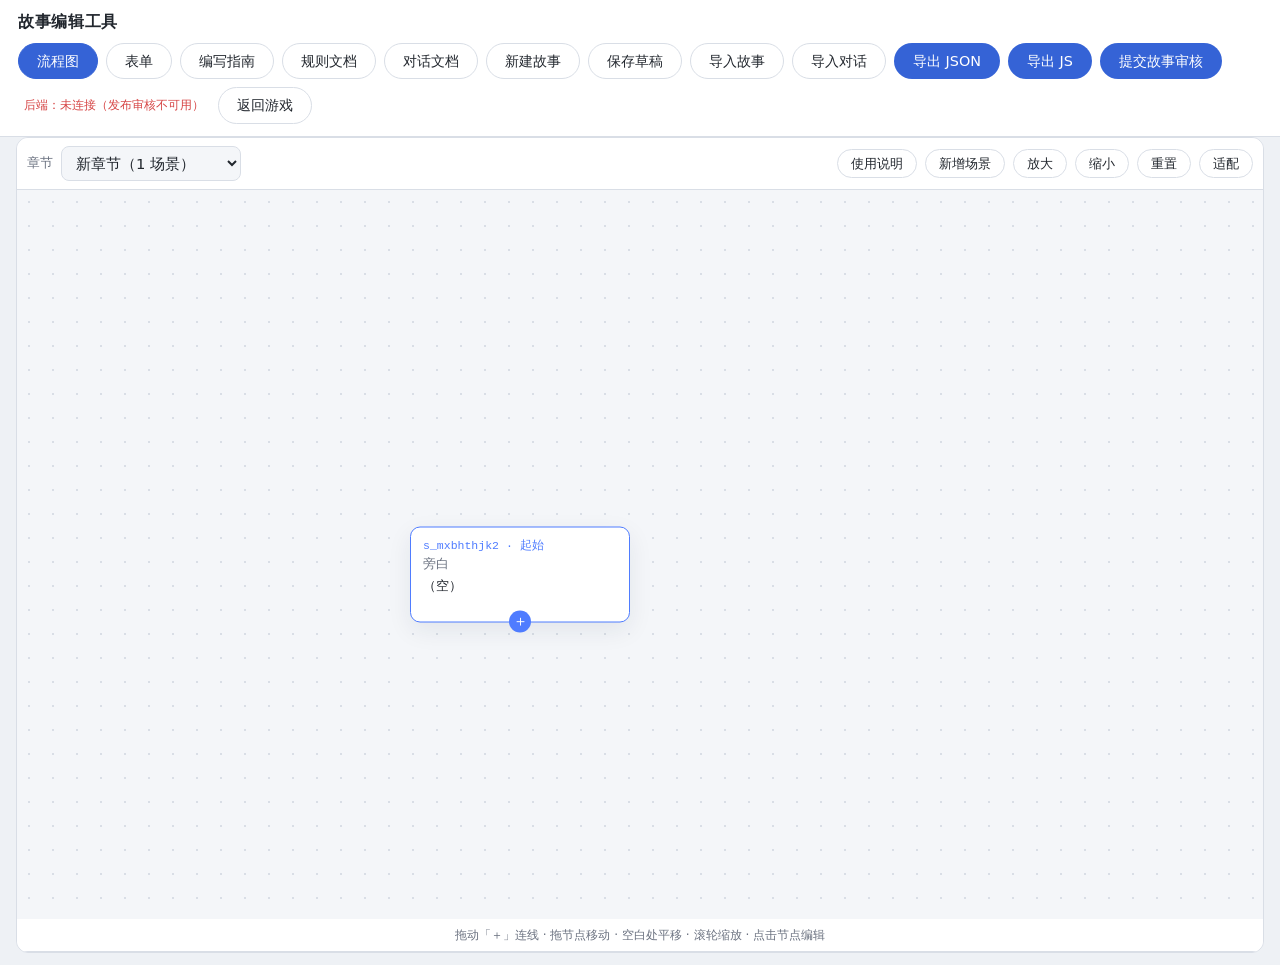
==== edit.html @ 50315e11 "new file:   .gitignore 	new file:   LISENCE 	new file:   README.md 	new file:   admin.html 	new file" ====
<!DOCTYPE html>
<html lang="zh-CN">
<head>
  <meta charset="UTF-8">
  <meta name="viewport" content="width=device-width, initial-scale=1.0, viewport-fit=cover">
  <title>故事编辑工具</title>
  <link rel="stylesheet" href="src/css/editor.css?v=7">
</head>
<body>
  <header class="ed-header">
    <div class="ed-brand">故事编辑工具</div>
    <div class="ed-actions">
      <button class="btn btn-ghost btn-view is-active" id="btnFlowView" type="button">流程图</button>
      <button class="btn btn-ghost btn-view" id="btnFormView" type="button">表单</button>
      <button class="btn btn-ghost" id="btnGuide" type="button">编写指南</button>
      <a class="btn btn-ghost" href="rules.json?v=3" download="rules.json">规则文档</a>
      <a class="btn btn-ghost" href="dialog.json?v=3" download="dialog.json">对话文档</a>
      <button class="btn btn-ghost" id="btnNewStory" type="button">新建故事</button>
      <button class="btn btn-ghost" id="btnSaveDraft" type="button">保存草稿</button>
      <button class="btn btn-ghost" id="btnImport" type="button">导入故事</button>
      <button class="btn btn-ghost" id="btnImportDialog" type="button">导入对话</button>
      <button class="btn btn-primary" id="btnExportJson" type="button">导出 JSON</button>
      <button class="btn btn-primary" id="btnExportJs" type="button">导出 JS</button>
      <button class="btn btn-primary" id="btnSubmitStory" type="button">提交故事审核</button>
      <span class="ed-api-status" id="apiStatus">检测后端…</span>
      <a class="btn btn-ghost" href="index.html">返回游戏</a>
      <input id="fileInput" type="file" accept=".json,application/json" class="is-hidden">
      <input id="dialogFileInput" type="file" accept=".json,application/json" class="is-hidden">
      <input id="charImageFile" type="file" accept="image/*" class="is-hidden">
      <input id="storyBgFile" type="file" accept="image/*" class="is-hidden">
      <input id="sceneBgFile" type="file" accept="image/*" class="is-hidden">
      <input id="flowBgFile" type="file" accept="image/*" class="is-hidden">
    </div>
  </header>

  <!-- 表单编辑器（原始编辑器，默认隐藏；流程图视图为默认） -->
  <div id="formView" class="is-hidden">
  <main class="ed-layout">
    <!-- 左侧：故事库 / 草稿 / 故事信息 / 章节 -->
    <aside class="ed-side">
      <section class="ed-block">
        <h3 class="ed-block-title">故事库（载入 / 预览）</h3>
        <p class="ed-hint">自动汇总内置与自定义故事，可一键载入编辑或在游戏内预览。</p>
        <ul class="ed-list" id="libraryList"></ul>
      </section>

      <section class="ed-block">
        <h3 class="ed-block-title">草稿</h3>
        <ul class="ed-list" id="draftList"></ul>
      </section>

      <section class="ed-block">
        <h3 class="ed-block-title">故事信息</h3>
        <label class="ed-field">
          <span>标题</span>
          <input class="text-input" id="fTitle" type="text" placeholder="故事标题">
        </label>
        <label class="ed-field">
          <span>副标题</span>
          <input class="text-input" id="fSubtitle" type="text" placeholder="副标题（可选）">
        </label>
        <label class="ed-field">
          <span>简介</span>
          <textarea class="text-input" id="fDescription" rows="3" placeholder="故事简介"></textarea>
        </label>
        <label class="ed-field">
          <span>主题</span>
          <select class="text-input" id="fTheme"></select>
        </label>
        <div class="ed-field">
          <span>剧情背景图（可选）</span>
          <div class="ed-image-row">
            <img class="ed-image-preview is-hidden" id="storyBgPreview" alt="剧情背景预览">
            <div class="ed-image-actions">
              <button class="btn btn-ghost btn-small" id="btnStoryBgUpload" type="button">上传背景</button>
              <button class="btn btn-ghost btn-small" id="btnStoryBgClear" type="button">清除</button>
            </div>
          </div>
        </div>
      </section>

      <section class="ed-block">
        <h3 class="ed-block-title">章节（拖拽排序）</h3>
        <ul class="ed-list" id="chapterList"></ul>
        <button class="btn btn-ghost btn-block" id="btnAddChapter" type="button">新增章节</button>
      </section>
    </aside>

    <!-- 右侧：章节设置 / 场景列表 / 场景编辑 -->
    <section class="ed-main">
      <div class="ed-block">
        <h3 class="ed-block-title">人物（人设 / 好感度 / 攻略）</h3>
        <ul class="ed-list" id="characterList"></ul>
        <button class="btn btn-ghost btn-block" id="btnAddCharacter" type="button">新增人物</button>
      </div>

      <section class="ed-block ed-scene-form is-hidden" id="characterForm">
        <h3 class="ed-block-title">人物编辑 <span class="ed-id" id="characterFormId"></span></h3>
        <div class="ed-row">
          <label class="ed-field"><span>姓名</span><input class="text-input" id="fCharName" type="text" placeholder="姓名"></label>
          <label class="ed-field"><span>身份</span><input class="text-input" id="fCharRole" type="text" placeholder="身份"></label>
        </div>
        <label class="ed-field"><span>性格</span><input class="text-input" id="fCharPersonality" type="text" placeholder="性格标签"></label>
        <label class="ed-field"><span>人设简介</span><textarea class="text-input" id="fCharDesc" rows="2" placeholder="人设简介"></textarea></label>
        <div class="ed-field">
          <span>人物图片（可选）</span>
          <div class="ed-image-row">
            <img class="ed-image-preview is-hidden" id="charImagePreview" alt="人物图片预览">
            <div class="ed-image-actions">
              <button class="btn btn-ghost btn-small" id="btnCharImageUpload" type="button">上传图片</button>
              <button class="btn btn-ghost btn-small" id="btnCharImageClear" type="button">清除</button>
            </div>
          </div>
        </div>
        <div class="ed-row">
          <label class="ed-field"><span>初始好感度</span><input class="text-input" id="fCharAffinity" type="number" step="1" value="0"></label>
          <label class="ed-field"><span>攻略目标</span><input class="text-input" id="fCharTarget" type="number" step="1" value="1"></label>
        </div>
        <div class="ed-scene-actions">
          <button class="btn btn-ghost btn-small" id="btnDeleteCharacter" type="button">删除人物</button>
        </div>
      </section>

      <div class="ed-block">
        <h3 class="ed-block-title">对话（dialog.json）</h3>
        <p class="ed-hint">按「故事 id → 对话 id」组织；行内 speaker 用角色 id 区分角色，旁白填「旁白」。</p>
        <ul class="ed-list" id="dialogueList"></ul>
        <button class="btn btn-ghost btn-block" id="btnAddDialogue" type="button">新建对话</button>
        <div class="ed-scene-actions">
          <button class="btn btn-ghost btn-small" id="btnImportDialogLocal" type="button">导入对话文件</button>
          <button class="btn btn-ghost btn-small" id="btnExportDialog" type="button">导出对话 JSON</button>
          <button class="btn btn-ghost btn-small" id="btnSubmitDialog" type="button">提交对话审核</button>
        </div>
      </div>

      <section class="ed-block ed-scene-form is-hidden" id="dialogueForm">
        <h3 class="ed-block-title">对话编辑 <span class="ed-id" id="dialogueFormId"></span></h3>
        <div class="ed-row">
          <label class="ed-field"><span>对话 id</span><input class="text-input" id="fDlgId" type="text" placeholder="例如 lin_intro"></label>
          <label class="ed-field"><span>主角色 id</span><input class="text-input" id="fDlgChar" type="text" placeholder="例如 lin"></label>
        </div>
        <div class="ed-row">
          <label class="ed-field"><span>标题</span><input class="text-input" id="fDlgTitle" type="text" placeholder="对话标题"></label>
          <label class="ed-field"><span>好感度（如 lin:1）</span><input class="text-input" id="fDlgAffinity" type="text" placeholder="lin:1"></label>
        </div>
        <div class="ed-choices-head">
          <h4 class="ed-subtitle">对话行</h4>
          <div class="ed-choices-actions">
            <button class="btn btn-ghost btn-small" id="btnAddLine" type="button">添加一行</button>
          </div>
        </div>
        <ul class="ed-list" id="lineList"></ul>
        <div class="ed-scene-actions">
          <button class="btn btn-ghost btn-small" id="btnDeleteDialogue" type="button">删除对话</button>
        </div>
      </section>

      <div class="ed-block">
        <h3 class="ed-block-title">章节设置</h3>
        <div class="ed-row">
          <label class="ed-field">
            <span>章节标题</span>
            <input class="text-input" id="fChapterTitle" type="text" placeholder="章节标题">
          </label>
          <label class="ed-field">
            <span>章节副标题</span>
            <input class="text-input" id="fChapterSubtitle" type="text" placeholder="章节副标题（可选）">
          </label>
        </div>
      </div>

      <div class="ed-block">
        <h3 class="ed-block-title">场景（拖拽排序）</h3>
        <p class="ed-hint">点击场景可编辑；拖拽手柄或使用上移 / 下移调整顺序。</p>
        <ul class="ed-list" id="sceneList"></ul>
        <button class="btn btn-ghost btn-block" id="btnAddScene" type="button">新增场景</button>
      </div>

      <section class="ed-block ed-scene-form is-hidden" id="sceneForm">
        <h3 class="ed-block-title">场景编辑 <span class="ed-id" id="sceneFormId"></span></h3>
        <label class="ed-field">
          <span>说话人</span>
          <input class="text-input" id="fSpeaker" type="text" placeholder="例如：旁白">
        </label>
        <label class="ed-field">
          <span>正文</span>
          <textarea class="text-input" id="fText" rows="4" placeholder="正文内容，可用换行分段"></textarea>
        </label>
        <div class="ed-row">
          <label class="ed-field">
            <span>贴图</span>
            <select class="text-input" id="fTexture"></select>
          </label>
          <label class="ed-field">
            <span>无选项时跳转</span>
            <select class="text-input" id="fNext"></select>
          </label>
        </div>

        <label class="ed-field">
          <span>对话 id（可选，对应 dialog.json）</span>
          <input class="text-input" id="fDialogue" type="text" placeholder="例如 lin_intro">
        </label>

        <div class="ed-field">
          <span>场景背景图（可选，覆盖剧情背景）</span>
          <div class="ed-image-row">
            <img class="ed-image-preview is-hidden" id="sceneBgPreview" alt="场景背景预览">
            <div class="ed-image-actions">
              <button class="btn btn-ghost btn-small" id="btnSceneBgUpload" type="button">上传背景</button>
              <button class="btn btn-ghost btn-small" id="btnSceneBgClear" type="button">清除</button>
            </div>
          </div>
        </div>

        <div class="ed-choices-head">
          <h4 class="ed-subtitle">选项（分支）</h4>
          <div class="ed-choices-actions">
            <button class="btn btn-ghost btn-small" id="btnAddChoice" type="button">添加选项</button>
            <button class="btn btn-ghost btn-small" id="btnBranch" type="button">新建分支</button>
          </div>
        </div>
        <ul class="ed-list" id="choiceList"></ul>

        <div class="ed-scene-actions">
          <button class="btn btn-ghost btn-small" id="btnSetStart" type="button">设为起始场景</button>
          <button class="btn btn-ghost btn-small" id="btnDeleteScene" type="button">删除场景</button>
        </div>
      </section>
    </section>
  </main>
  </div>

  <!-- 流程图视图（默认） -->
  <div id="flowView" class="flow-view">
    <div class="flow-toolbar">
      <div class="flow-toolbar-left">
        <label class="flow-toolbar-label" for="flowChapterSelect">章节</label>
        <select class="text-input flow-chapter-select" id="flowChapterSelect" title="切换查看不同章节的流程图"></select>
      </div>
      <div class="flow-toolbar-right">
        <button class="btn btn-ghost btn-small" id="btnFlowHelp" type="button" title="查看流程图每个功能是做什么的">使用说明</button>
        <button class="btn btn-ghost btn-small" id="btnFlowAddScene" type="button" title="在当前章节新增一个场景">新增场景</button>
        <button class="btn btn-ghost btn-small" id="btnFlowZoomIn" type="button" title="放大画布">放大</button>
        <button class="btn btn-ghost btn-small" id="btnFlowZoomOut" type="button" title="缩小画布">缩小</button>
        <button class="btn btn-ghost btn-small" id="btnFlowReset" type="button" title="回到初始视角（手机上会居中显示）">重置</button>
        <button class="btn btn-ghost btn-small" id="btnFlowFit" type="button" title="把整张流程图缩放到正好看得全">适配</button>
      </div>
    </div>

    <div class="flow-canvas" id="flowCanvas">
      <div class="flow-viewport" id="flowViewport">
        <svg class="flow-edges" id="flowEdges"></svg>
      </div>
    </div>

    <p class="flow-hint">拖动「＋」连线 · 拖节点移动 · 空白处平移 · 滚轮缩放 · 点击节点编辑</p>

    <aside class="flow-detail is-hidden" id="flowDetail">
      <div class="flow-detail-head">
        <span class="flow-detail-title" id="flowDetailTitle"></span>
        <button class="btn btn-ghost btn-small" id="btnFlowDetailClose" type="button">关闭</button>
      </div>
      <div class="flow-detail-body" id="flowDetailBody">
        <label class="ed-field"><span>说话人</span><input class="text-input" id="fFlowSpeaker" type="text" placeholder="例如：旁白"></label>
        <label class="ed-field"><span>正文</span><textarea class="text-input" id="fFlowText" rows="4" placeholder="正文内容，可用换行分段"></textarea></label>
        <label class="ed-field"><span>直接跳转（无选项时）</span><select class="text-input" id="fFlowNext"></select></label>
        <label class="ed-field"><span>对话（dialog.json）</span><select class="text-input" id="fFlowDialogue"></select></label>
        <div class="flow-dialogue-preview is-hidden" id="flowDialoguePreview"></div>
        <div class="ed-field">
          <span>场景背景图（可选）</span>
          <div class="ed-image-row">
            <img class="ed-image-preview is-hidden" id="flowBgPreview" alt="背景预览">
            <div class="ed-image-actions">
              <button class="btn btn-ghost btn-small" id="btnFlowBgUpload" type="button">上传背景</button>
              <button class="btn btn-ghost btn-small" id="btnFlowBgClear" type="button">清除</button>
            </div>
          </div>
        </div>
        <div class="flow-detail-section">
          <h5>选项（分支）</h5>
          <div id="flowDetailChoices"></div>
        </div>
        <div class="ed-scene-actions">
          <button class="btn btn-ghost btn-small" id="btnFlowEditDialogue" type="button">编辑对话内容</button>
          <button class="btn btn-ghost btn-small" id="btnFlowDeleteScene" type="button">删除该场景</button>
        </div>
      </div>
    </aside>
  </div>

  <!-- 编写指南弹窗 -->
  <div class="modal is-hidden" id="guideModal" role="dialog" aria-modal="true" aria-labelledby="guideTitle">
    <div class="modal-backdrop" id="guideBackdrop"></div>
    <div class="modal-card guide-card">
      <h3 class="modal-title" id="guideTitle">故事文件编写指南</h3>
      <div class="guide-body">
<pre class="guide-pre">故事对象结构（JSON / JS）：
{
  id: "story-id",              // 唯一标识，用于存档隔离
  title: "故事标题",
  subtitle: "副标题",
  description: "简介",
  theme: "test-theme",         // 主题 id：test-theme/ocean-theme/night-theme/dusk-theme/forest-theme
  chapters: [ ... ]            // 章节数组
}

章节对象：
{
  id: "ch1",
  title: "第一章标题",
  subtitle: "副标题",
  startScene: "s1",            // 起始场景 id
  scenes: { "s1": {...}, ... } // 场景表（以 id 为键）
}

场景对象：
{
  speaker: "旁白",
  text: "正文，可用 \n 换行",
  texture: "dawn",             // 贴图：dawn/forest/night/cave/lake/ocean/abyss
  next: "s2",                  // 无选项时的跳转，可用 "__chapterEnd__" 表示章节结束
  choices: [ ... ]             // 选项数组（有选项时优先显示选项）
}

选项对象：
{
  text: "选项文案",
  next: "s3",                  // 跳转场景 id 或 "__chapterEnd__"
  set: "hasItem",              // 可选：点击后写入的标记
  require: "hasItem"           // 可选：需要已持有该标记才显示
}

完整示例：
window.StoryRegistry.register({
  id: "my-story",
  title: "我的故事",
  subtitle: "示例",
  description: "一段示例",
  theme: "test-theme",
  chapters: [{
    id: "ch1",
    title: "第一章",
    subtitle: "",
    startScene: "s1",
    scenes: {
      "s1": {
        speaker: "旁白",
        text: "你醒来了。",
        texture: "dawn",
        choices: [
          { text: "继续前进", next: "s2" },
          { text: "结束", next: "__chapterEnd__" }
        ]
      },
      "s2": {
        speaker: "旁白",
        text: "故事仍在继续。",
        texture: "forest",
        next: "__chapterEnd__"
      }
    }
  }]
});

说明：
1. "__chapterEnd__" 表示本章结束并进入下一章；最后一章结束即通关。
2. 方式 A：在编辑工具中编辑后「导出 JS」，把文件放到 src/js/data/stories/ 下，
   并在 index.html 底部追加一行：
   &lt;script src="src/js/data/stories/你的文件.js"&gt;&lt;/script&gt;
3. 方式 B：在编辑工具中「导出 JSON」，再到 index.html 故事页「导入故事」直接游玩。
4. 编辑器额外维护可选的 chapter.sceneOrder 数组用于场景排序，游戏引擎会忽略它。
5. 人物：故事可携带 characters 数组，字段含 id/name/role/personality/description/affinity/target。
6. 好感度：选项可用 affinity（如 { lin: 1 }）增减好感，用 requireAffinity（如 { lin: 2 }）做显示门槛。
7. 对话：统一写入 dialog.json，按「故事 id -> 对话 id」组织，行内 speaker 用角色 id 区分角色；
   场景或选项可用 dialogue 字段引用对话 id。编辑器中可用「导入对话」把现成的 dialog.json
   载入继续编辑（也支持只含当前故事对话表的简化文件）。
8. 部署提示：index.html / edit.html / admin.html 中的 CSS、JS 链接均带 ?v= 版本号，
   修改已有静态资源后请递增该版本号，否则浏览器或 CDN 可能继续使用旧缓存，
   出现「页面结构已更新、样式仍是旧的」问题。</pre>
      </div>
      <div class="modal-actions">
        <button class="btn btn-ghost" id="btnCloseGuide" type="button">关闭</button>
      </div>
    </div>
  </div>

  <!-- 流程图使用说明 -->
  <div class="modal is-hidden" id="flowHelpModal" role="dialog" aria-modal="true" aria-labelledby="flowHelpTitle">
    <div class="modal-backdrop" id="flowHelpBackdrop"></div>
    <div class="modal-card guide-card">
      <h3 class="modal-title" id="flowHelpTitle">流程图使用说明</h3>
      <div class="guide-body">
        <ul class="flow-help-list">
          <li><b>方块 ＝ 一个场景</b>：方块里显示场景编号、说话人、正文前几行，以及它通向哪些场景。带「对话 xxx」标签，表示这个场景会播放一段对话。</li>
          <li><b>箭头 ＝ 剧情走向</b>：从一个场景指向下一个场景。一个场景有多条箭头时，就是分支（选项）。</li>
          <li><b>点一下方块 ＝ 开始编辑</b>：右侧面板可以直接改说话人、正文；选「直接跳转」（没有选项时走这里）；关联或查看对话；增删改每个选项；也可以上传 / 清除这张场景的背景图。</li>
          <li><b>拖方块底部的「＋」＝ 连线</b>：拖到另一个方块上松手，会自动给这个场景加一个选项并指向对方；松手后在右侧填好选项文案即可。</li>
          <li><b>拖动方块本身 ＝ 改位置</b>：只影响这张图的排版，不影响剧情。</li>
          <li><b>拖动空白处 ＝ 平移画布</b>；<b>滚轮 / 放大 / 缩小 ＝ 缩放</b>；<b>重置</b> 回到初始视角；<b>适配</b> 把整张图缩放到正好看得全。</li>
          <li><b>新增场景</b>＝在当前章节加一个新场景；<b>删除该场景</b>＝删除选中的场景（其它指向它的跳转会被清空）。</li>
          <li><b>使用说明</b>＝就是本页；<b>表单</b>＝切回原来的表单编辑器，内容和流程图完全一致，只是换一种编辑方式。</li>
          <li><b>顶部「章节」下拉</b>＝在章节之间切换；手机上画布会自动改成「从上到下」的单列排版，更方便手指操作。</li>
          <li><b>小提示</b>：节点位置只保存在本机浏览器，不会写进故事文件，也不会影响游戏里的剧情。</li>
        </ul>
      </div>
      <div class="modal-actions">
        <button class="btn btn-ghost" id="btnCloseFlowHelp" type="button">关闭</button>
      </div>
    </div>
  </div>

  <!-- 预览弹窗 -->
  <div class="modal is-hidden" id="previewModal" role="dialog" aria-modal="true" aria-labelledby="previewTitle">
    <div class="modal-backdrop" id="previewBackdrop"></div>
    <div class="modal-card preview-card">
      <div class="preview-head">
        <span class="preview-title" id="previewTitle">预览</span>
        <button class="btn btn-ghost btn-small" id="btnClosePreview" type="button">关闭</button>
      </div>
      <iframe class="preview-frame" id="previewFrame" src="about:blank" title="故事预览"></iframe>
    </div>
  </div>

  <div class="toast is-hidden" id="toast" role="status" aria-live="polite"></div>

  <!-- 先加载故事注册表与内置故事，使编辑器可自动导入并预览 -->
  <script src="src/js/asset-check.js?v=1"></script>
  <script src="src/js/api.js?v=5"></script>
  <script src="src/js/data/chapters.js?v=3"></script>
  <script src="src/js/data/stories/dawn-realm.js?v=3"></script>
  <script src="src/js/data/stories/deep-echo.js?v=3"></script>
  <script src="src/js/editor.js?v=8"></script>
</body>
</html>
---- src/css/editor.css ----
/* ==========================================================================
   editor.css
   故事编辑工具样式（独立页面 edit.html 使用）
   配色为中性浅色，便于专注编辑；包含拖拽排序与移动端适配。
   ========================================================================== */

/* 资源版本标记：供 asset-check.js 检测样式是否命中旧缓存（改样式后请同步 +1） */
:root {
  --wtg-editor-css-version: 7;
}

:root {
  --bg: #eef1f5;
  --panel: #ffffff;
  --panel-2: #f4f6f9;
  --text: #22272e;
  --muted: #6b7280;
  --accent: #4f7cff;
  --accent-strong: #3563d6;
  --accent-contrast: #ffffff;
  --border: #d9dee6;
  --danger: #d64545;
  --shadow: 0 8px 24px rgba(30, 40, 60, 0.08);
  --radius: 12px;
}

*,
*::before,
*::after {
  box-sizing: border-box;
}

html,
body {
  margin: 0;
  padding: 0;
}

body {
  min-height: 100vh;
  min-height: 100dvh;
  font-family: "PingFang SC", "Microsoft YaHei", "Noto Sans SC", "Segoe UI", system-ui, sans-serif;
  color: var(--text);
  background: var(--bg);
  -webkit-font-smoothing: antialiased;
}

.is-hidden {
  display: none !important;
}

/* --------------------------------------------------------------------------
   顶部工具栏
   -------------------------------------------------------------------------- */
.ed-header {
  position: sticky;
  top: 0;
  z-index: 20;
  display: flex;
  align-items: center;
  justify-content: space-between;
  flex-wrap: wrap;
  gap: 10px;
  padding: 12px 18px;
  padding-top: calc(12px + env(safe-area-inset-top));
  background: var(--panel);
  border-bottom: 1px solid var(--border);
}

.ed-brand {
  font-weight: 600;
  letter-spacing: 0.04em;
}

.ed-actions {
  display: flex;
  flex-wrap: wrap;
  gap: 8px;
}

/* 后端连接状态提示 */
.ed-api-status {
  align-self: center;
  padding: 0 6px;
  font-size: 0.78rem;
  color: var(--muted);
}

.ed-api-status.is-ok {
  color: #1e9e63;
}

.ed-api-status.is-off {
  color: var(--danger);
}

/* --------------------------------------------------------------------------
   按钮（与主站视觉一致，但此处独立定义）
   -------------------------------------------------------------------------- */
.btn {
  appearance: none;
  border: 1px solid transparent;
  border-radius: 999px;
  padding: 10px 18px;
  font-family: inherit;
  font-size: 0.9rem;
  line-height: 1;
  cursor: pointer;
  text-decoration: none;
  display: inline-flex;
  align-items: center;
  justify-content: center;
  transition: transform 0.15s ease, background-color 0.2s ease, color 0.2s ease, border-color 0.2s ease;
  -webkit-tap-highlight-color: transparent;
}

.btn:active {
  transform: scale(0.97);
}

.btn-primary {
  background: var(--accent-strong);
  color: var(--accent-contrast);
}

.btn-primary:hover {
  background: var(--accent);
}

.btn-ghost {
  background: transparent;
  color: var(--text);
  border-color: var(--border);
}

.btn-ghost:hover {
  background: var(--panel-2);
}

.btn-small {
  padding: 7px 13px;
  font-size: 0.82rem;
}

.btn-block {
  width: 100%;
  margin-top: 8px;
}

/* --------------------------------------------------------------------------
   布局：左侧边栏 + 右侧主区
   -------------------------------------------------------------------------- */
.ed-layout {
  display: grid;
  grid-template-columns: 320px 1fr;
  gap: 16px;
  max-width: 1280px;
  margin: 0 auto;
  padding: 16px;
  align-items: start;
}

.ed-side {
  display: flex;
  flex-direction: column;
  gap: 16px;
  position: sticky;
  top: calc(64px + env(safe-area-inset-top));
}

.ed-main {
  display: flex;
  flex-direction: column;
  gap: 16px;
  min-width: 0;
}

.ed-block {
  background: var(--panel);
  border: 1px solid var(--border);
  border-radius: var(--radius);
  box-shadow: var(--shadow);
  padding: 16px;
}

.ed-block-title {
  margin: 0 0 12px;
  font-size: 1rem;
  letter-spacing: 0.03em;
}

.ed-subtitle {
  margin: 0;
  font-size: 0.95rem;
}

.ed-hint {
  margin: 0 0 10px;
  color: var(--muted);
  font-size: 0.82rem;
  line-height: 1.5;
}

.ed-id {
  font-family: ui-monospace, "SFMono-Regular", Consolas, monospace;
  font-size: 0.8rem;
  color: var(--muted);
  font-weight: 400;
}

.ed-row {
  display: grid;
  grid-template-columns: 1fr 1fr;
  gap: 12px;
}

.ed-field {
  display: flex;
  flex-direction: column;
  gap: 6px;
  margin-bottom: 12px;
}

.ed-field > span {
  font-size: 0.82rem;
  color: var(--muted);
}

.text-input {
  width: 100%;
  padding: 9px 12px;
  border: 1px solid var(--border);
  border-radius: 8px;
  background: var(--panel-2);
  color: var(--text);
  font-family: inherit;
  font-size: 0.92rem;
  line-height: 1.5;
}

.text-input:focus {
  outline: 2px solid var(--accent);
  outline-offset: -1px;
}

textarea.text-input {
  resize: vertical;
}

/* --------------------------------------------------------------------------
   可拖拽列表
   -------------------------------------------------------------------------- */
.ed-list {
  list-style: none;
  margin: 0;
  padding: 0;
  display: flex;
  flex-direction: column;
  gap: 8px;
}

.ed-item {
  display: flex;
  align-items: flex-start;
  gap: 10px;
  padding: 10px 12px;
  border: 1px solid var(--border);
  border-radius: 10px;
  background: var(--panel-2);
  cursor: pointer;
  transition: border-color 0.2s ease, background-color 0.2s ease, opacity 0.2s ease;
  -webkit-tap-highlight-color: transparent;
}

.ed-item:hover {
  border-color: var(--accent);
}

.ed-item.is-active {
  border-color: var(--accent);
  box-shadow: inset 0 0 0 1px var(--accent);
}

.ed-item.dragging {
  opacity: 0.5;
}

.grip {
  flex: 0 0 auto;
  color: var(--muted);
  font-size: 1.1rem;
  line-height: 1;
  cursor: grab;
  user-select: none;
  padding-top: 2px;
}

.ed-item-body {
  flex: 1 1 auto;
  min-width: 0;
}

.ed-item-title {
  font-size: 0.92rem;
  word-break: break-word;
}

.ed-item-sub {
  margin-top: 3px;
  font-size: 0.78rem;
  color: var(--muted);
}

.ed-item-actions {
  flex: 0 0 auto;
  display: flex;
  gap: 4px;
}

.mini-btn {
  padding: 4px 8px;
  border: 1px solid var(--border);
  border-radius: 6px;
  background: var(--panel);
  color: var(--muted);
  font-size: 0.72rem;
  cursor: pointer;
  transition: color 0.2s ease, border-color 0.2s ease;
  -webkit-tap-highlight-color: transparent;
}

.mini-btn:hover {
  color: var(--accent);
  border-color: var(--accent);
}

/* --------------------------------------------------------------------------
   场景编辑表单
   -------------------------------------------------------------------------- */
.ed-scene-form {
  border-color: var(--accent);
}

.ed-choices-head {
  display: flex;
  align-items: center;
  justify-content: space-between;
  gap: 10px;
  margin: 14px 0 10px;
}

.ed-choices-actions {
  display: flex;
  gap: 8px;
  flex-wrap: wrap;
}

.choice-item {
  cursor: default;
}

.choice-fields {
  flex: 1 1 auto;
  display: flex;
  flex-direction: column;
  gap: 6px;
  min-width: 0;
}

.ed-scene-actions {
  display: flex;
  flex-wrap: wrap;
  gap: 8px;
  margin-top: 14px;
}

/* --------------------------------------------------------------------------
   轻提示
   -------------------------------------------------------------------------- */
.toast {
  position: fixed;
  left: 50%;
  bottom: calc(28px + env(safe-area-inset-bottom));
  transform: translateX(-50%);
  max-width: 90vw;
  background: var(--text);
  color: #fff;
  border-radius: 999px;
  padding: 10px 18px;
  box-shadow: var(--shadow);
  z-index: 200;
  font-size: 0.9rem;
  text-align: center;
  animation: toast-in 0.25s ease both;
}

@keyframes toast-in {
  from {
    opacity: 0;
    transform: translateX(-50%) translateY(8px);
  }
  to {
    opacity: 1;
    transform: translateX(-50%) translateY(0);
  }
}

/* --------------------------------------------------------------------------
   移动端适配
   -------------------------------------------------------------------------- */
/* --------------------------------------------------------------------------
   移动端适配
   -------------------------------------------------------------------------- */
@media (max-width: 860px) {
  .ed-layout {
    grid-template-columns: 1fr;
    padding: 12px;
    padding-left: max(12px, env(safe-area-inset-left));
    padding-right: max(12px, env(safe-area-inset-right));
  }

  .ed-side {
    position: static;
  }

  /* 顶部工具栏保持单行：品牌固定，操作区横向滚动 */
  .ed-header {
    flex-wrap: nowrap;
    align-items: center;
    gap: 8px;
    padding: 8px 12px;
    padding-top: calc(8px + env(safe-area-inset-top));
    padding-left: max(12px, env(safe-area-inset-left));
    padding-right: max(12px, env(safe-area-inset-right));
  }

  .ed-brand {
    flex: 0 0 auto;
  }

  .ed-actions {
    flex: 1 1 auto;
    /* flex 项默认 min-width:auto 会撑开，导致横向滚动失效 */
    min-width: 0;
    flex-wrap: nowrap;
    overflow-x: auto;
    overscroll-behavior-x: contain;
    -webkit-overflow-scrolling: touch;
    padding-bottom: 2px;
  }

  .ed-actions .btn {
    flex: 0 0 auto;
  }

  .ed-api-status {
    flex: 0 0 auto;
  }
}

@media (max-width: 560px) {
  .ed-block {
    padding: 14px;
  }

  .ed-row {
    grid-template-columns: 1fr;
  }

  /* iOS 上输入框字号小于 16px 会触发聚焦自动放大 */
  .text-input {
    font-size: 16px;
  }

  /* 条目内的操作按钮放不下时换行，而不是挤出容器 */
  .ed-item {
    flex-wrap: wrap;
  }

  .ed-item-actions {
    margin-left: auto;
  }

  .mini-btn {
    min-height: 40px;
    padding: 8px 12px;
    font-size: 0.78rem;
  }

  .modal {
    padding: 12px;
  }

  .modal-card {
    padding: 16px;
    max-height: 88vh;
    max-height: 88dvh;
  }

  .guide-body {
    max-height: 56vh;
  }

  .ed-scene-actions .btn {
    flex: 1 1 auto;
  }
}

/* 触屏设备：保证可点区域足够大 */
@media (pointer: coarse) {
  .btn {
    min-height: 44px;
  }

  .btn-small,
  .mini-btn {
    min-height: 40px;
  }

  .ed-item,
  .btn,
  .mini-btn,
  .grip {
    touch-action: manipulation;
  }
}

/* --------------------------------------------------------------------------
   弹窗（编写指南 / 预览）
   -------------------------------------------------------------------------- */
.modal {
  position: fixed;
  inset: 0;
  z-index: 100;
  display: flex;
  align-items: center;
  justify-content: center;
  padding: 20px;
}

.modal-backdrop {
  position: absolute;
  inset: 0;
  background: rgba(0, 0, 0, 0.45);
}

.modal-card {
  position: relative;
  width: 100%;
  max-width: 480px;
  max-height: 90vh;
  overflow: auto;
  background: var(--panel);
  border: 1px solid var(--border);
  border-radius: var(--radius);
  box-shadow: var(--shadow);
  padding: 22px;
}

.modal-title {
  margin: 0 0 12px;
  font-size: 1.1rem;
}

.modal-actions {
  display: flex;
  justify-content: flex-end;
  gap: 8px;
  margin-top: 16px;
}

.guide-card {
  max-width: 640px;
}

.guide-body {
  max-height: 62vh;
  overflow: auto;
  border: 1px solid var(--border);
  border-radius: 8px;
  background: var(--panel-2);
}

.guide-pre {
  margin: 0;
  padding: 14px;
  font-family: ui-monospace, "SFMono-Regular", Consolas, monospace;
  font-size: 0.8rem;
  line-height: 1.6;
  white-space: pre-wrap;
  word-break: break-word;
}

.preview-card {
  max-width: 520px;
  display: flex;
  flex-direction: column;
}

.preview-head {
  display: flex;
  align-items: center;
  justify-content: space-between;
  gap: 10px;
  margin-bottom: 12px;
}

.preview-title {
  font-weight: 600;
}

.preview-frame {
  width: 100%;
  height: 70vh;
  min-height: 420px;
  border: 1px solid var(--border);
  border-radius: 8px;
  background: #fff;
}

@media (max-width: 560px) {
  .preview-frame {
    height: 64vh;
    min-height: 320px;
  }
}

/* --------------------------------------------------------------------------
   流程图视图（默认）
   -------------------------------------------------------------------------- */
.btn-view.is-active {
  background: var(--accent-strong);
  color: var(--accent-contrast);
  border-color: var(--accent-strong);
}

.flow-view {
  position: relative;
  display: flex;
  flex-direction: column;
  height: calc(100vh - 84px);
  height: calc(100dvh - 84px);
  margin: 0 16px 12px;
  border: 1px solid var(--border);
  border-radius: var(--radius);
  background: var(--panel-2);
  overflow: hidden;
}

.flow-toolbar {
  display: flex;
  align-items: center;
  justify-content: space-between;
  flex-wrap: wrap;
  gap: 8px;
  padding: 8px 10px;
  background: var(--panel);
  border-bottom: 1px solid var(--border);
}

.flow-toolbar-left,
.flow-toolbar-right {
  display: flex;
  align-items: center;
  gap: 8px;
}

.flow-toolbar-label {
  font-size: 0.82rem;
  color: var(--muted);
}

.flow-chapter-select {
  width: auto;
  min-width: 180px;
  padding: 7px 10px;
}

.flow-canvas {
  position: relative;
  flex: 1 1 auto;
  overflow: hidden;
  cursor: grab;
  touch-action: none;
  background-image: radial-gradient(circle, var(--border) 1px, transparent 1px);
  background-size: 24px 24px;
}

.flow-canvas:active {
  cursor: grabbing;
}

.flow-viewport {
  position: absolute;
  left: 0;
  top: 0;
  width: 1px;
  height: 1px;
  transform-origin: 0 0;
}

.flow-edges {
  position: absolute;
  left: 0;
  top: 0;
  overflow: visible;
}

.flow-node {
  position: absolute;
  width: 220px;
  min-height: 96px;
  padding: 10px 12px;
  border: 1px solid var(--border);
  border-radius: 10px;
  background: var(--panel);
  box-shadow: var(--shadow);
  cursor: grab;
  user-select: none;
  touch-action: none;
}

.flow-node:active {
  cursor: grabbing;
}

.flow-node.is-selected {
  border-color: var(--accent);
  box-shadow: 0 0 0 2px var(--accent), var(--shadow);
}

.flow-node.is-start {
  border-color: var(--accent);
}

.flow-node.is-end {
  border-style: dashed;
  opacity: 0.85;
}

.flow-node-id {
  font-family: ui-monospace, "SFMono-Regular", Consolas, monospace;
  font-size: 0.72rem;
  color: var(--accent);
}

.flow-node-speaker {
  margin-top: 3px;
  font-size: 0.8rem;
  color: var(--muted);
}

.flow-node-text {
  margin-top: 4px;
  font-size: 0.82rem;
  line-height: 1.4;
  color: var(--text);
  display: -webkit-box;
  -webkit-line-clamp: 3;
  -webkit-box-orient: vertical;
  overflow: hidden;
}

.flow-node-choices {
  margin-top: 6px;
  display: flex;
  flex-direction: column;
  gap: 3px;
}

.flow-node-choice {
  font-size: 0.74rem;
  color: var(--accent);
  overflow: hidden;
  text-overflow: ellipsis;
  white-space: nowrap;
}

.flow-node-badges {
  margin-top: 6px;
  display: flex;
  flex-wrap: wrap;
  gap: 4px;
}

.flow-badge {
  font-size: 0.68rem;
  padding: 2px 8px;
  border-radius: 999px;
  border: 1px solid var(--border);
  color: var(--muted);
  margin: 1px 2px 1px 0;
}

.flow-badge.is-dialogue {
  color: var(--accent);
  border-color: var(--accent);
}

.flow-hint {
  flex: 0 0 auto;
  margin: 0;
  padding: 7px 12px;
  background: var(--panel);
  border-bottom: 1px solid var(--border);
  font-size: 0.76rem;
  line-height: 1.5;
  color: var(--muted);
  text-align: center;
}

.flow-detail {
  position: absolute;
  top: 12px;
  right: 12px;
  width: 320px;
  max-width: calc(100% - 24px);
  max-height: calc(100% - 24px);
  overflow-y: auto;
  overscroll-behavior: contain;
  background: var(--panel);
  border: 1px solid var(--border);
  border-radius: var(--radius);
  box-shadow: var(--shadow);
  padding: 14px;
}

.flow-detail-head {
  display: flex;
  align-items: center;
  justify-content: space-between;
  gap: 8px;
  margin-bottom: 10px;
}

.flow-detail-title {
  font-weight: 600;
  font-size: 0.9rem;
  word-break: break-all;
}

.flow-detail-section {
  margin-top: 10px;
  font-size: 0.82rem;
}

.flow-detail-section h5 {
  margin: 0 0 4px;
  font-size: 0.78rem;
  color: var(--muted);
  font-weight: 600;
}

.flow-detail-line {
  margin-bottom: 6px;
  line-height: 1.5;
}

.flow-detail-line .speaker {
  color: var(--accent);
  margin-right: 2px;
}

/* 节点底部连接端口：拖到另一节点可创建分支连线 */
.flow-port {
  position: absolute;
  left: 50%;
  bottom: -11px;
  transform: translateX(-50%);
  width: 22px;
  height: 22px;
  border-radius: 50%;
  background: var(--accent);
  color: #fff;
  font-size: 15px;
  line-height: 20px;
  text-align: center;
  cursor: crosshair;
  touch-action: none;
  z-index: 2;
}

.flow-choice-row {
  display: flex;
  flex-direction: column;
  gap: 6px;
  padding: 8px;
  border: 1px solid var(--border);
  border-radius: 8px;
  margin-bottom: 8px;
  background: var(--panel-2);
}

.flow-choice-small {
  display: grid;
  grid-template-columns: 1fr 1fr;
  gap: 6px;
}

.flow-dialogue-preview {
  margin-top: 4px;
  padding: 8px 10px;
  border: 1px dashed var(--border);
  border-radius: 8px;
  font-size: 0.8rem;
  line-height: 1.5;
  max-height: 160px;
  overflow-y: auto;
  background: var(--panel-2);
}

.flow-detail-body .ed-field {
  margin-bottom: 10px;
}

/* --------------------------------------------------------------------------
   图片上传（人物图片 / 剧情背景 / 场景背景）
   -------------------------------------------------------------------------- */
.ed-image-row {
  display: flex;
  align-items: center;
  gap: 10px;
}

.ed-image-preview {
  width: 88px;
  height: 60px;
  object-fit: cover;
  border-radius: 8px;
  border: 1px solid var(--border);
  background: var(--panel-2);
  flex: 0 0 auto;
}

.ed-image-actions {
  display: flex;
  flex-wrap: wrap;
  gap: 6px;
}

/* --------------------------------------------------------------------------
   流程图使用说明
   -------------------------------------------------------------------------- */
.flow-help-list {
  margin: 0;
  padding: 14px 18px 14px 32px;
  font-size: 0.86rem;
  line-height: 1.75;
}

.flow-help-list li {
  margin-bottom: 8px;
}

.flow-help-list b {
  color: var(--accent-strong);
}

@media (max-width: 860px) {
  .flow-view {
    height: calc(100vh - 132px);
    height: calc(100dvh - 132px);
    margin: 0 8px 8px;
  }

  /* 工具栏保持单行、可横向滚动，避免占掉过多纵向空间 */
  .flow-toolbar {
    flex-wrap: nowrap;
    gap: 6px;
    overflow-x: auto;
    overscroll-behavior-x: contain;
    -webkit-overflow-scrolling: touch;
    padding: 7px 8px;
  }

  .flow-toolbar-left,
  .flow-toolbar-right {
    flex: 0 0 auto;
  }

  .flow-toolbar .btn {
    flex: 0 0 auto;
  }

  /* 手机上详情面板改为底部抽屉 */
  .flow-detail {
    top: auto;
    right: 8px;
    bottom: 8px;
    left: 8px;
    width: auto;
    max-height: 52vh;
  }

  .flow-chapter-select {
    min-width: 150px;
  }

  .flow-hint {
    font-size: 0.72rem;
    padding: 6px 10px;
  }
}
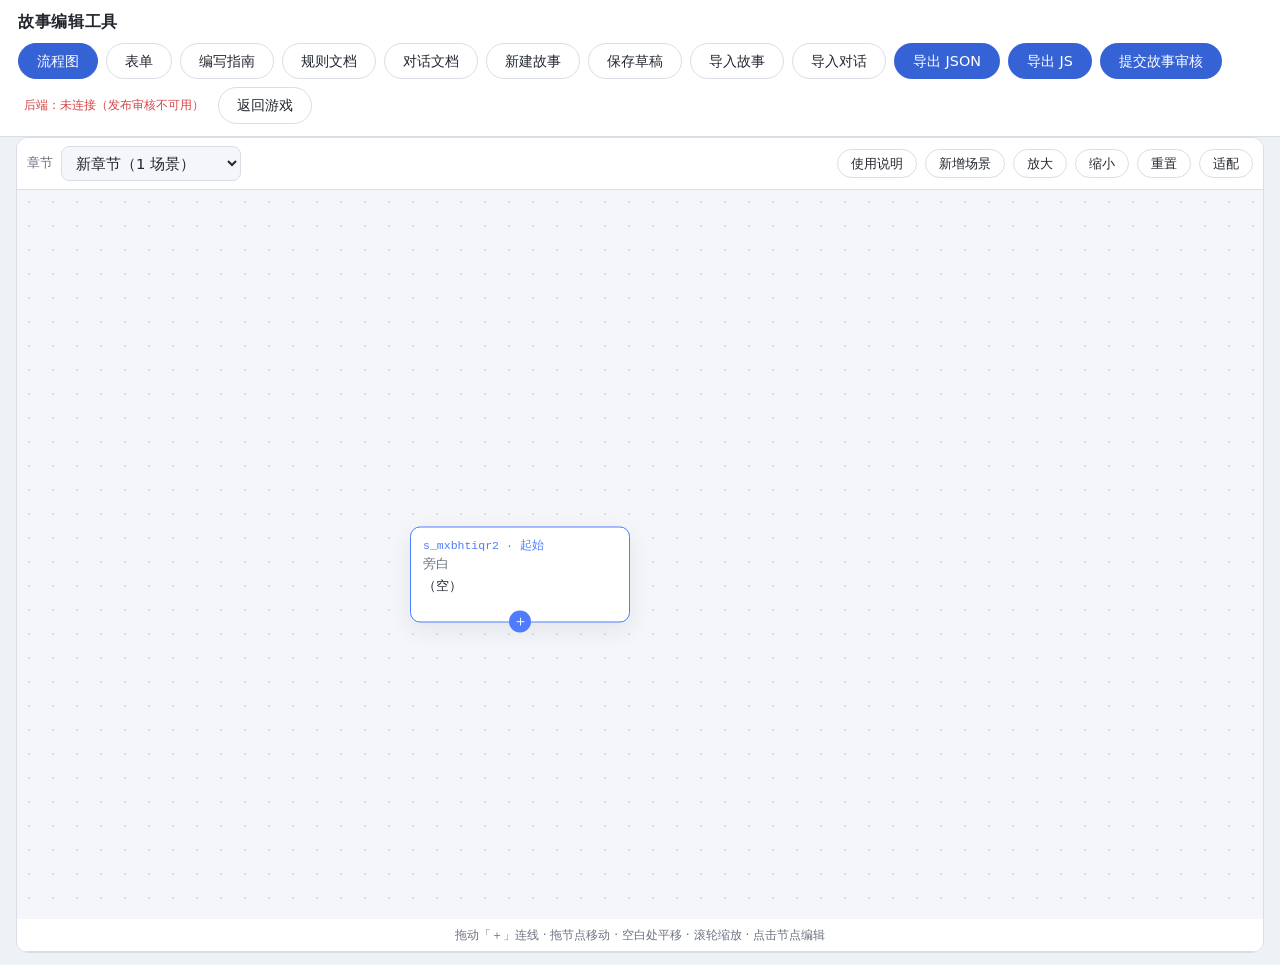
==== commit 5cca1b9a: "modified:   README.md 	modified:   edit.html 	modified:   index.html 	modified:   rules.json 	modifi" ====
--- a/edit.html
+++ b/edit.html
@@ -4,7 +4,7 @@
   <meta charset="UTF-8">
   <meta name="viewport" content="width=device-width, initial-scale=1.0, viewport-fit=cover">
   <title>故事编辑工具</title>
-  <link rel="stylesheet" href="src/css/editor.css?v=7">
+  <link rel="stylesheet" href="src/css/editor.css?v=8">
 </head>
 <body>
   <header class="ed-header">
@@ -13,7 +13,7 @@
       <button class="btn btn-ghost btn-view is-active" id="btnFlowView" type="button">流程图</button>
       <button class="btn btn-ghost btn-view" id="btnFormView" type="button">表单</button>
       <button class="btn btn-ghost" id="btnGuide" type="button">编写指南</button>
-      <a class="btn btn-ghost" href="rules.json?v=3" download="rules.json">规则文档</a>
+      <a class="btn btn-ghost" href="rules.json?v=4" download="rules.json">规则文档</a>
       <a class="btn btn-ghost" href="dialog.json?v=3" download="dialog.json">对话文档</a>
       <button class="btn btn-ghost" id="btnNewStory" type="button">新建故事</button>
       <button class="btn btn-ghost" id="btnSaveDraft" type="button">保存草稿</button>
@@ -30,6 +30,7 @@
       <input id="storyBgFile" type="file" accept="image/*" class="is-hidden">
       <input id="sceneBgFile" type="file" accept="image/*" class="is-hidden">
       <input id="flowBgFile" type="file" accept="image/*" class="is-hidden">
+      <input id="portraitFile" type="file" accept="image/*" class="is-hidden">
     </div>
   </header>
 
@@ -112,6 +113,11 @@
             </div>
           </div>
         </div>
+        <div class="ed-field">
+          <span>人物立绘（可选，按情绪区分；「普通」作为默认）</span>
+          <div id="portraitList" class="portrait-list"></div>
+          <button class="btn btn-ghost btn-small" id="btnAddEmotion" type="button">添加情绪立绘</button>
+        </div>
         <div class="ed-row">
           <label class="ed-field"><span>初始好感度</span><input class="text-input" id="fCharAffinity" type="number" step="1" value="0"></label>
           <label class="ed-field"><span>攻略目标</span><input class="text-input" id="fCharTarget" type="number" step="1" value="1"></label>
@@ -211,6 +217,17 @@
               <button class="btn btn-ghost btn-small" id="btnSceneBgClear" type="button">清除</button>
             </div>
           </div>
+        </div>
+
+        <div class="ed-row">
+          <label class="ed-field">
+            <span>立绘角色（可选）</span>
+            <select class="text-input" id="fPortraitChar"></select>
+          </label>
+          <label class="ed-field">
+            <span>立绘情绪</span>
+            <input class="text-input" id="fPortraitEmotion" type="text" placeholder="如 开心 / 普通">
+          </label>
         </div>
 
         <div class="ed-choices-head">
@@ -276,6 +293,16 @@
               <button class="btn btn-ghost btn-small" id="btnFlowBgClear" type="button">清除</button>
             </div>
           </div>
+        </div>
+        <div class="ed-row">
+          <label class="ed-field">
+            <span>立绘角色（可选）</span>
+            <select class="text-input" id="fFlowPortraitChar"></select>
+          </label>
+          <label class="ed-field">
+            <span>立绘情绪</span>
+            <input class="text-input" id="fFlowPortraitEmotion" type="text" placeholder="如 开心 / 普通">
+          </label>
         </div>
         <div class="flow-detail-section">
           <h5>选项（分支）</h5>
@@ -430,6 +457,6 @@
   <script src="src/js/data/chapters.js?v=3"></script>
   <script src="src/js/data/stories/dawn-realm.js?v=3"></script>
   <script src="src/js/data/stories/deep-echo.js?v=3"></script>
-  <script src="src/js/editor.js?v=8"></script>
+  <script src="src/js/editor.js?v=10"></script>
 </body>
 </html>
--- a/src/css/editor.css
+++ b/src/css/editor.css
@@ -939,6 +939,33 @@
 }
 
 /* --------------------------------------------------------------------------
+   人物立绘（按情绪）
+   -------------------------------------------------------------------------- */
+.portrait-list {
+  display: flex;
+  flex-direction: column;
+  gap: 8px;
+  margin-bottom: 8px;
+}
+
+.portrait-row {
+  display: flex;
+  align-items: center;
+  gap: 8px;
+  padding: 8px;
+  border: 1px solid var(--border);
+  border-radius: 8px;
+  background: var(--panel-2);
+}
+
+.portrait-emotion {
+  flex: 0 0 auto;
+  min-width: 52px;
+  font-size: 0.85rem;
+  font-weight: 600;
+}
+
+/* --------------------------------------------------------------------------
    流程图使用说明
    -------------------------------------------------------------------------- */
 .flow-help-list {
